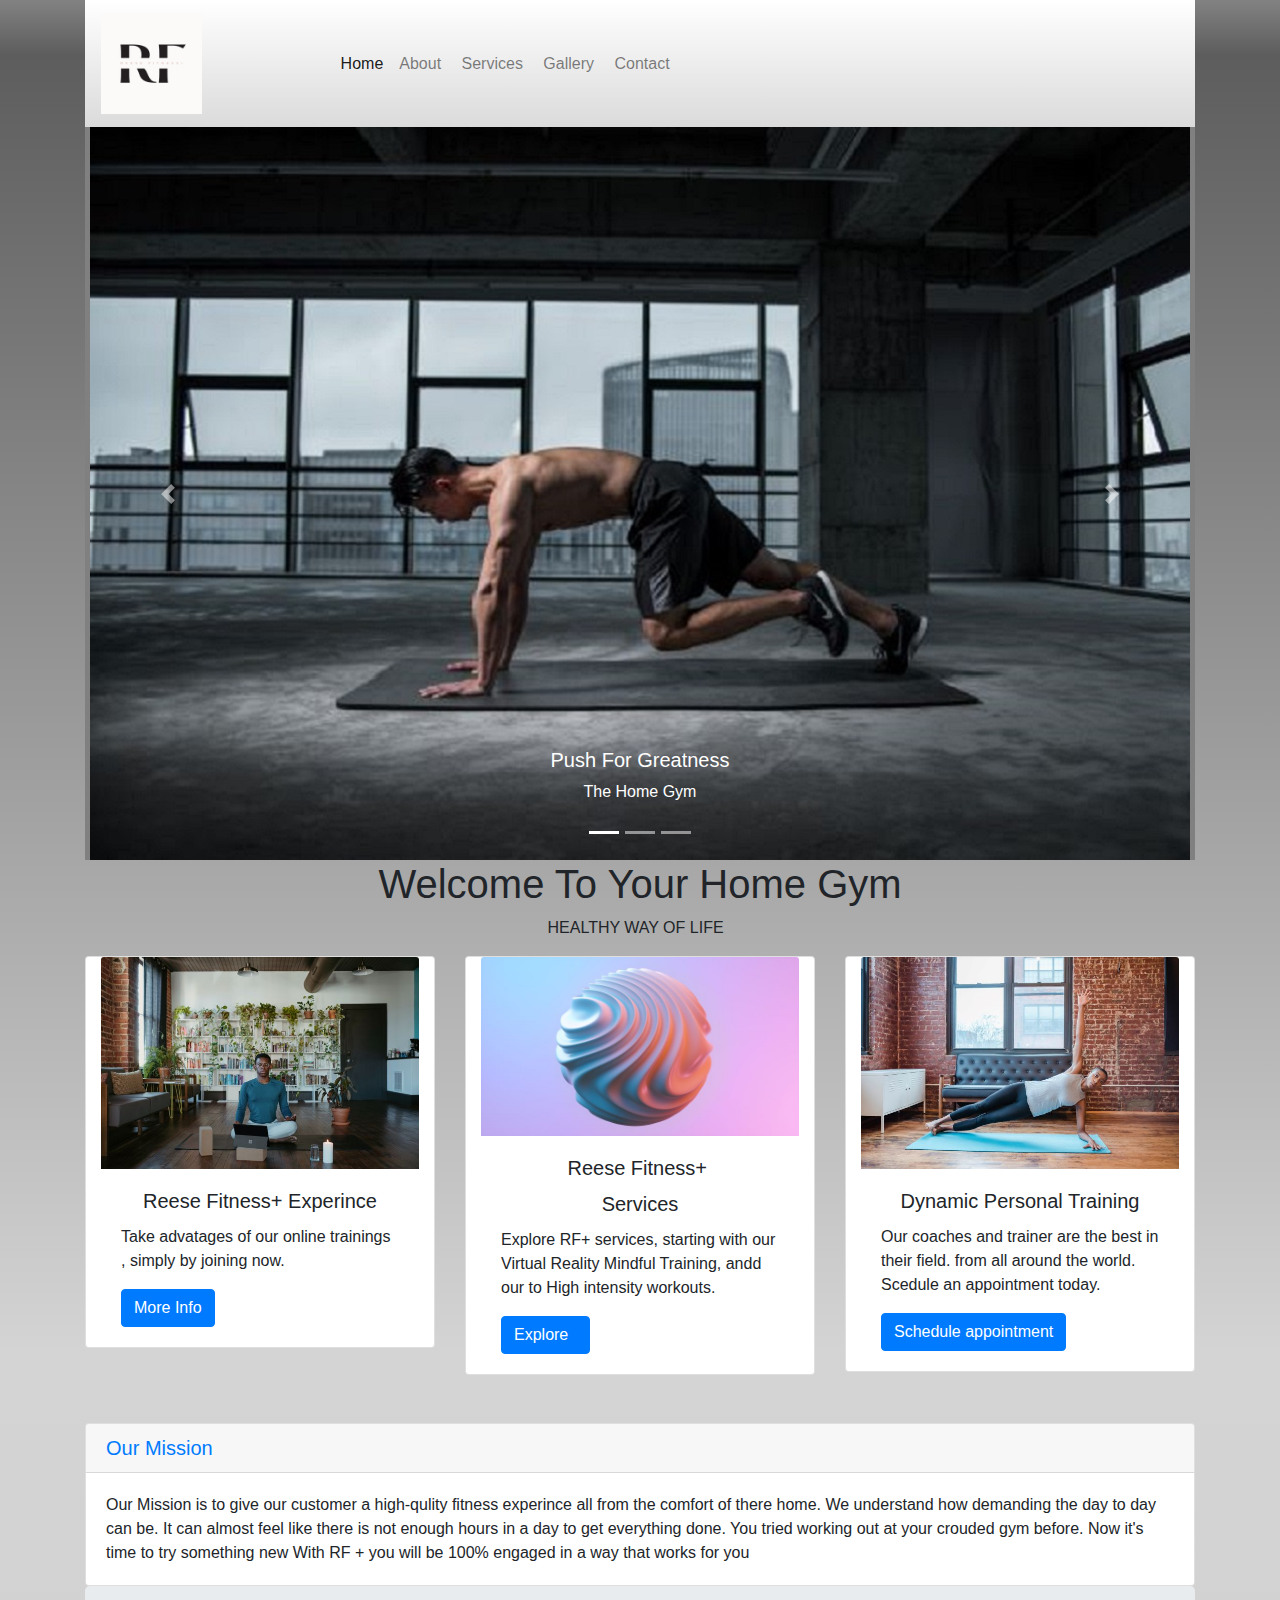
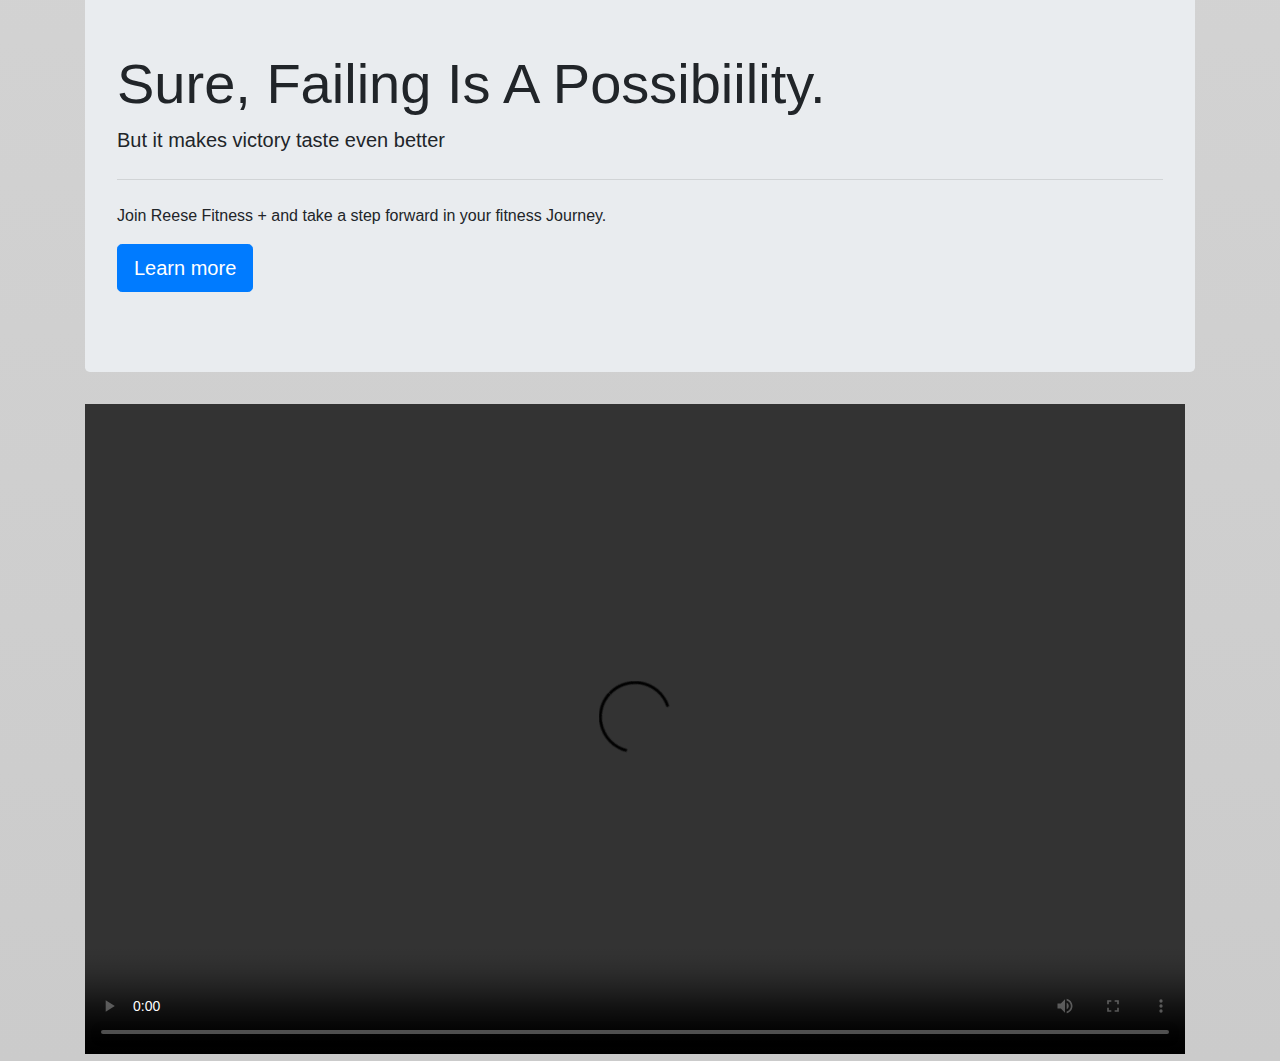
==== index.html @ d22a369f "Add files via upload" ====
<!DOCTYPE html>
<html lang="en">
  <head>
    <meta charset="utf-8">
	<meta http-equiv="X-UA-Compatible" content="IE=edge">
	<meta name="viewport" content="width=device-width, initial-scale=1">
    <title>Home</title>
    <!-- Bootstrap -->
	<link href="css/bootstrap-4.4.1.css" rel="stylesheet">
	<link href="styles.css" rel="stylesheet" type="text/css">
	<link href="css/styles.css" rel="stylesheet" type="text/css">
  </head>
  <body>
  	<div class="container-fluid">
  	  <div class="container">
  	    <nav class="navbar navbar-expand-lg navbar-light bg-light"> <a class="navbar-brand" href="index.html"><img src="images/1.png" alt="" width="101" height="100" class="img-fluid"></a>
  	      <button class="navbar-toggler" type="button" data-toggle="collapse" data-target="#navbarSupportedContent1" aria-controls="navbarSupportedContent1" aria-expanded="false" aria-label="Toggle navigation"> <span class="navbar-toggler-icon"></span> </button>
  	      <div class="collapse navbar-collapse" id="navbarSupportedContent1">
  	        <ul class="navbar-nav mr-auto">
  	          <li class="nav-item active"> <a class="nav-link" href="index.html">Home <span class="sr-only">(current)</span></a> </li>
  	          <li class="nav-item"> <a class="nav-link" href="about.html">About&nbsp;</a> </li>
  	          <li class="nav-item"> <a class="nav-link" href="Services.html">Services&nbsp;</a></li>
  	          <li class="nav-item"> <a class="nav-link" href="gallery.html">Gallery&nbsp;</a></li>
  	          <li class="nav-item"> <a class="nav-link" href="contact.html">Contact&nbsp;</a></li>
            </ul>
</div>
        </nav>
  	    <div id="carouselExampleIndicators1" class="carousel slide" data-ride="carousel" style="background-color: grey">
  	      <ol class="carousel-indicators">
  	        <li data-target="#carouselExampleIndicators1" data-slide-to="0" class="active"></li>
  	        <li data-target="#carouselExampleIndicators1" data-slide-to="1"></li>
  	        <li data-target="#carouselExampleIndicators1" data-slide-to="2"></li>
          </ol>
  	      <div class="carousel-inner" role="listbox">
  	        <div class="carousel-item active"> <img class="d-block mx-auto" src="images/pic7.jpg" alt="First slide">
  	          <div class="carousel-caption">
  	            <h5>Push For Greatness</h5>
  	            <p>The Home Gym</p>
              </div>
            </div>
  	        <div class="carousel-item"> <img class="d-block mx-auto" src="images/pic(1).jpg" alt="Second slide">
  	          <div class="carousel-caption">
  	            <h5>Were you Belong</h5>
  	            <p>Personal Fitness Gym</p>
              </div>
            </div>
  	        <div class="carousel-item"> <img class="d-block mx-auto" src="images/pic10.jpg" alt="Third slide">
  	          <div class="carousel-caption">
  	            <h5>Were You Belong</h5>
  	            <p>Personal Fitness Gym</p>
              </div>
            </div>
          </div>
  	      <a class="carousel-control-prev" href="#carouselExampleIndicators1" role="button" data-slide="prev"> <span class="carousel-control-prev-icon" aria-hidden="true"></span> <span class="sr-only">Previous</span> </a> <a class="carousel-control-next" href="#carouselExampleIndicators1" role="button" data-slide="next"> <span class="carousel-control-next-icon" aria-hidden="true"></span> <span class="sr-only">Next</span> </a> </div>
<h1 class="text-center">Welcome To Your Home Gym</h1>
        <p class="text-center">HEALTHY WAY OF LIFE&nbsp;&nbsp;</p>
        <div class="row">
          <div class="col-md-4">
            <div class="card col-md-12"> <img class="card-img-top" src="images/pic8).jpg" alt="Card image cap">
              <div class="card-body">
                <h5 class="card-title text-center">Reese Fitness+ Experince</h5>
                <p class="card-text">Take advatages of our online trainings , simply by joining now.&nbsp; &nbsp;</p>
              <a href="about.html" class="btn btn-primary">More Info</a> </div>
            </div>
          </div>
          <div class="col-md-4">
            <div class="card col-md-12"> <img class="card-img-top" src="images/pic6.jpg" alt="Card image cap">
              <div class="card-body">
                <h5 class="card-title text-center">Reese Fitness+&nbsp;</h5>
                <h5 class="card-title text-center">Services</h5>
<p class="card-text">Explore RF+ services, starting with our Virtual Reality Mindful Training, andd our  to High intensity workouts. </p>
                <a href="Services.html" class="btn btn-primary">Explore&nbsp;&nbsp;</a> </div>
            </div>
          </div>
          <div class="col-md-4">
            <div class="card col-md-12"> <img class="card-img-top" src="images/pic9.jpg" alt="Card image cap">
              <div class="card-body">
                <h5 class="card-title text-center">Dynamic Personal Training</h5>
                <p class="card-text">Our coaches and trainer are the best in their field. from all around the world. Scedule an appointment today. </p>
              <a href="contact.html" class="btn btn-primary">Schedule appointment</a> </div>
            </div>
          </div>
        </div>
		<br>
		<br>
        <div id="accordion1" role="tablist">
          <div class="card">
            <div class="card-header" role="tab" id="headingOne1">
              <h5 class="mb-0"> <a data-toggle="collapse" href="#collapseOne1" role="button" aria-expanded="true" aria-controls="collapseOne1"> Our Mission&nbsp; </a> </h5>
            </div>
            <div id="collapseOne1" class="collapse show" role="tabpanel" aria-labelledby="headingOne1" data-parent="#accordion1">
              <div class="card-body">Our Mission is to give our customer a high-qulity fitness experince all from the comfort of there home. We understand how demanding the day to day can be. It can almost feel like there is not enough hours in a day to get everything done. You tried working out at your crouded gym before. Now it's time to try something new With RF + you will be 100% engaged in a way that works for you  </div>
            </div>
          </div>
      
            </div>
        <div class="jumbotron">
          <h1 class="display-4">Sure, Failing Is A Possibiility.</h1>
          <p class="lead">But it makes victory taste even better </p>
          <hr class="my-4">
          <p>Join Reese Fitness + and   take a step forward  in your fitness Journey.</p>
          <p class="lead"> <a class="btn btn-primary btn-lg" href="Services.html" role="button">Learn more</a> </p>
        </div>
		  
       		<video width="1100" height="650" controls autoplay>
      		<source src="images/vid.mp4">
    </video>
        
      </div>
        
          </div>
        

  	<!-- body code goes here -->


	<!-- jQuery (necessary for Bootstrap's JavaScript plugins) --> 
  <script src="js/jquery-3.4.1.min.js"></script>

	<!-- Include all compiled plugins (below), or include individual files as needed -->
	<script src="js/popper.min.js"></script> 
  <script src="js/bootstrap-4.4.1.js"></script>
  </body>
</html>
---- css/styles.css ----
@charset "utf-8";


.main{
	width:96;
	margin-left:auto;
	margin-right:auto;
}
.body{
	font-family: lato;
	color: #9CB4C8;
	margin: 0px;
	background-color: #597790;
	font-style: normal;
	font-weight: 300;
}
.clearfix::after {
  content: "";
  clear: both;
  display: table;
}
.container-featured{
	margin:2%;
	
}
.feature-images{
	display: block;
	width: 100%;
}
#pic1{
	   background-image:
	   url("../images/pic1.jpg");
}
#pic2{
	background-image: url("../images/pic2.jpg");
	
}
#pic3{
	background-image: url("../images/pic3.jpg");
}
#pic4{
	background-image: url("../images/pic3.jpg");
}
.featured-img{
	width: 150px;
	border-radius: 100%;
	height: 150px;
	background-size: cover;
	margin-left: auto;
	border-style:solid;
	border-width: thick;
	
}
.featured{
	width: 48%;
	margin-left: 1%;
	margin-right: 1%;
	float: left;
	-webkit-box-sizing: border-box;
	-moz-box-sizing: border-box;

}
#topic-one-img{
	width: 100%;
	background-image: URL("../images/pic1.jpg");
	background-size: cover;
	height:300px;
}
#topic-two-img{
	width: 100%;
	background-img: url(../images/pic2jpg;);
	background-size: cover;
	height: 300px;
}
.footer{
	width: 100%;
	background: #5A6773;
	padding: 20px;
	box-sizing: border-box;
}
@media screen  and (min-width:768px){
	nav a {
		width: 20%;
		float: left
}
	topic-two-img{
		width: 48%;
		float: left;
		margin-right: 2%;
		margin-bottom: 20px;
	}
	
		
	}
	.topic-one {
		margin-bottom: 20px;
		width: 80%;
		margin-right:auto;
		margin-left: auto;
	}
@media screen and (min-width:960px){
	.container-featured{
		width: 48%;
		margin-left: 1%;
		margin-right: 1%;
		float: left;
	}
}
@media screen and (min-width:960px){
	.container-featured{
		width:48%;
		margin-left: 1%;
		margin-right:auto;
		margin-left: auto;
	}
}
@media screen and (min-width:960px){
	.container-featured{
		float:left;
		margin-left:1%;
		margin-right: 1%;
		-webkit-box-sizing: border-box;
		-moz-box-sizing: border-box;
		box-sizing: border-box;
		width: 48;
	
	}
}
.topic-one{
	widows: 48%;
	margin-right: 1%;
	margin-left: 1%;
	float: left;
}
.topic-two {
	widows: 48%;
	margin-left: 1%;
	margin-right: 1%;
	float: left;
}
#topic-one-img{
	width: 100%
	
}
#topic-two-img{
	width: 100%;
}


.container-fluid {
    background-image: -webkit-linear-gradient(270deg,rgba(130,130,130,1.00) 0%,rgba(94,93,93,1.00) 2.07%,rgba(157,157,157,0.44) 50.78%,rgba(203,203,203,1.00) 100%);
    background-image: -moz-linear-gradient(270deg,rgba(130,130,130,1.00) 0%,rgba(94,93,93,1.00) 2.07%,rgba(157,157,157,0.44) 50.78%,rgba(203,203,203,1.00) 100%);
    background-image: -o-linear-gradient(270deg,rgba(130,130,130,1.00) 0%,rgba(94,93,93,1.00) 2.07%,rgba(157,157,157,0.44) 50.78%,rgba(203,203,203,1.00) 100%);
    background-image: linear-gradient(180deg,rgba(130,130,130,1.00) 0%,rgba(94,93,93,1.00) 2.07%,rgba(157,157,157,0.44) 50.78%,rgba(203,203,203,1.00) 100%);
}
.container-fluid .container .navbar.navbar-expand-lg.navbar-light.bg-light {
    background-image: -webkit-linear-gradient(270deg,rgba(255,255,255,1.00) 0%,rgba(164,162,162,0.35) 100%);
    background-image: -moz-linear-gradient(270deg,rgba(255,255,255,1.00) 0%,rgba(164,162,162,0.35) 100%);
    background-image: -o-linear-gradient(270deg,rgba(255,255,255,1.00) 0%,rgba(164,162,162,0.35) 100%);
    background-image: linear-gradient(180deg,rgba(255,255,255,1.00) 0%,rgba(164,162,162,0.35) 100%);
}
.card.col-md-12 .card-body .btn.btn-primary {
    text-align: center;
}
.container-fluid .container form {
    background-image: -webkit-linear-gradient(270deg,rgba(255,255,255,1.00) 0%,rgba(168,168,168,1.00) 44.56%,rgba(172,170,170,1.00) 100%);
    background-image: -moz-linear-gradient(270deg,rgba(255,255,255,1.00) 0%,rgba(168,168,168,1.00) 44.56%,rgba(172,170,170,1.00) 100%);
    background-image: -o-linear-gradient(270deg,rgba(255,255,255,1.00) 0%,rgba(168,168,168,1.00) 44.56%,rgba(172,170,170,1.00) 100%);
    background-image: linear-gradient(180deg,rgba(255,255,255,1.00) 0%,rgba(168,168,168,1.00) 44.56%,rgba(172,170,170,1.00) 100%);
}
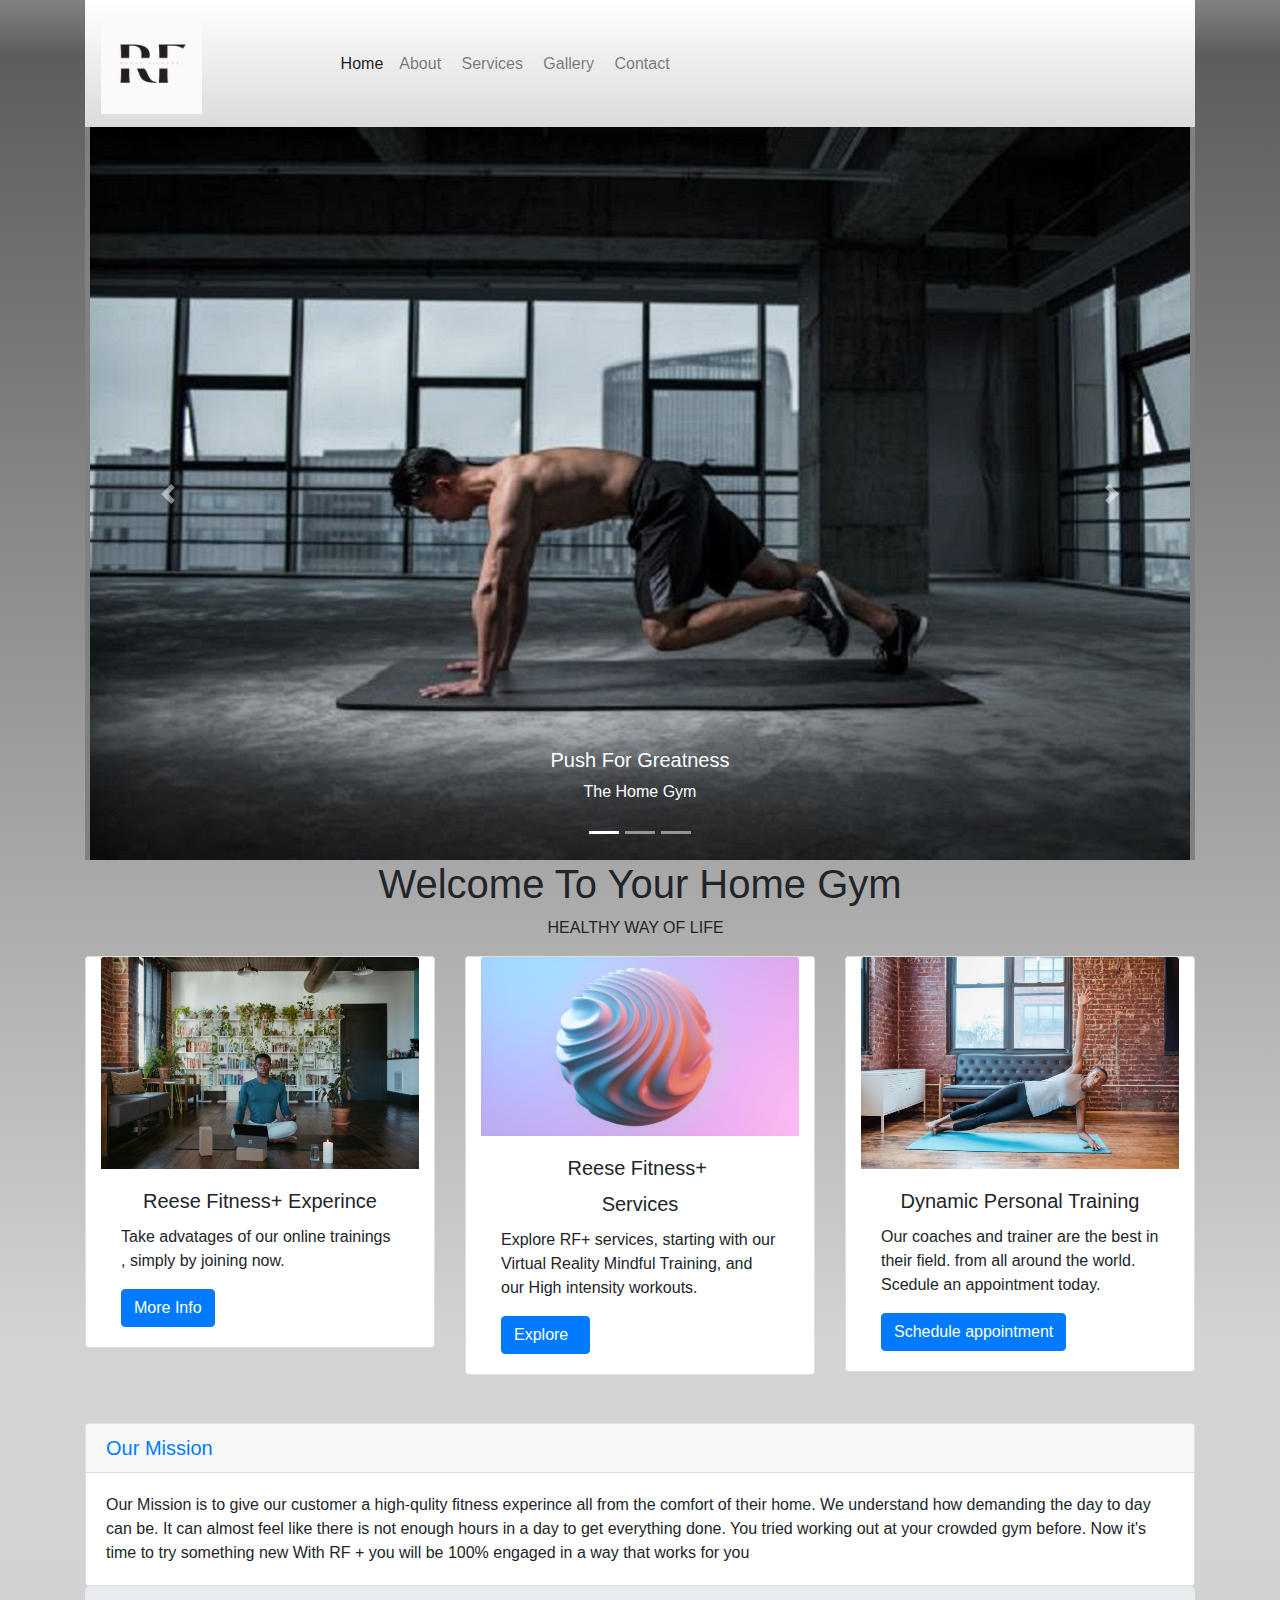
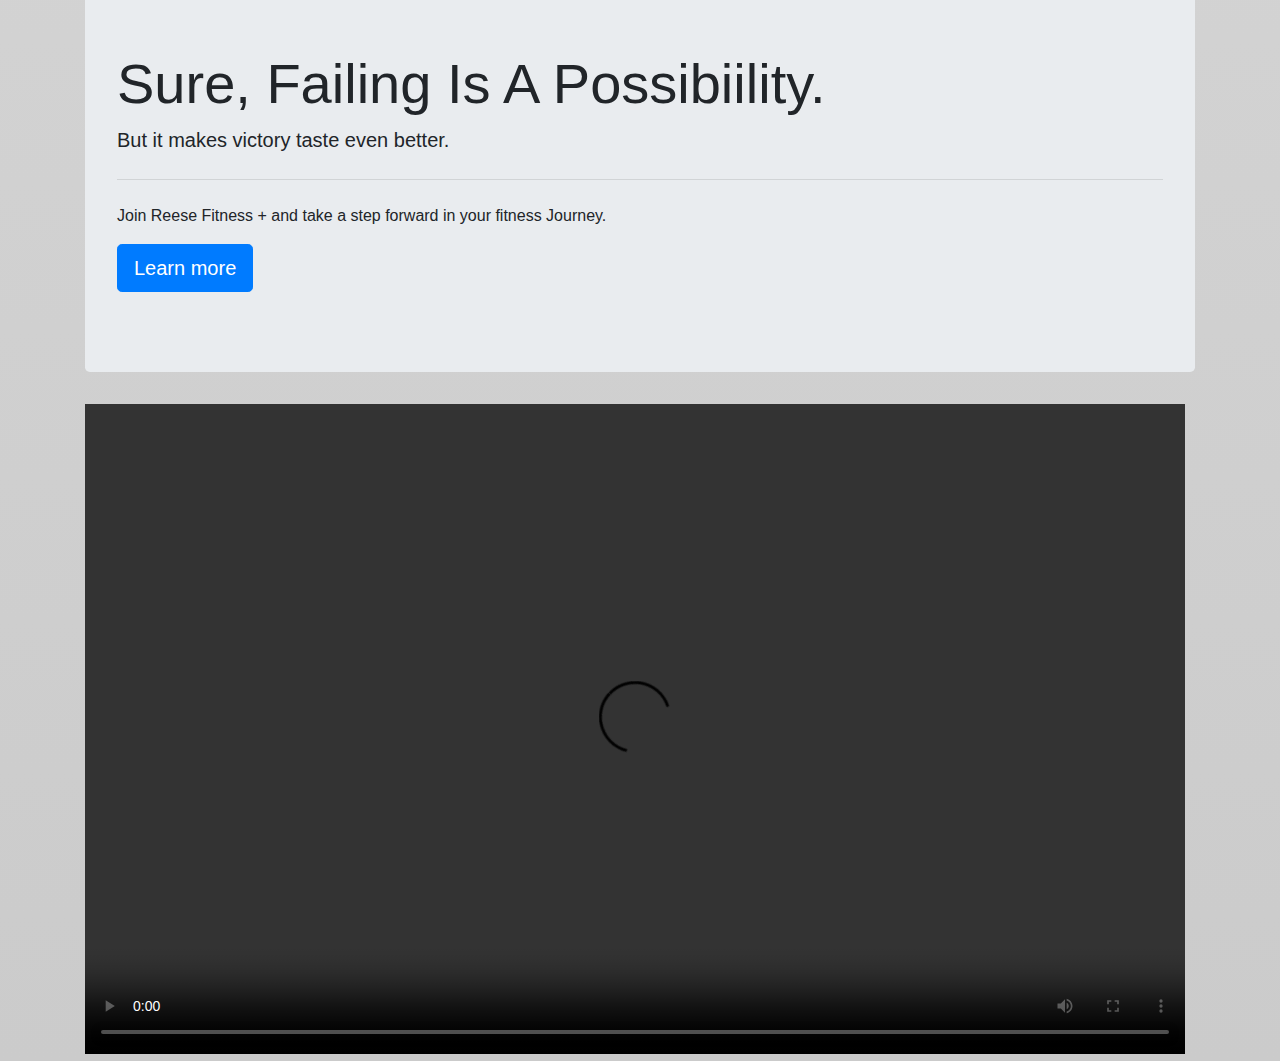
==== commit 36941586: "Update index.html" ====
--- a/index.html
+++ b/index.html
@@ -68,7 +68,7 @@
               <div class="card-body">
                 <h5 class="card-title text-center">Reese Fitness+&nbsp;</h5>
                 <h5 class="card-title text-center">Services</h5>
-<p class="card-text">Explore RF+ services, starting with our Virtual Reality Mindful Training, andd our  to High intensity workouts. </p>
+<p class="card-text">Explore RF+ services, starting with our Virtual Reality Mindful Training, and our High intensity workouts. </p>
                 <a href="Services.html" class="btn btn-primary">Explore&nbsp;&nbsp;</a> </div>
             </div>
           </div>
@@ -89,14 +89,14 @@
               <h5 class="mb-0"> <a data-toggle="collapse" href="#collapseOne1" role="button" aria-expanded="true" aria-controls="collapseOne1"> Our Mission&nbsp; </a> </h5>
             </div>
             <div id="collapseOne1" class="collapse show" role="tabpanel" aria-labelledby="headingOne1" data-parent="#accordion1">
-              <div class="card-body">Our Mission is to give our customer a high-qulity fitness experince all from the comfort of there home. We understand how demanding the day to day can be. It can almost feel like there is not enough hours in a day to get everything done. You tried working out at your crouded gym before. Now it's time to try something new With RF + you will be 100% engaged in a way that works for you  </div>
+              <div class="card-body">Our Mission is to give our customer a high-qulity fitness experince all from the comfort of their home. We understand how demanding the day to day can be. It can almost feel like there is not enough hours in a day to get everything done. You tried working out at your crowded gym before. Now it's time to try something new With RF + you will be 100% engaged in a way that works for you  </div>
             </div>
           </div>
       
             </div>
         <div class="jumbotron">
           <h1 class="display-4">Sure, Failing Is A Possibiility.</h1>
-          <p class="lead">But it makes victory taste even better </p>
+          <p class="lead">But it makes victory taste even better. </p>
           <hr class="my-4">
           <p>Join Reese Fitness + and   take a step forward  in your fitness Journey.</p>
           <p class="lead"> <a class="btn btn-primary btn-lg" href="Services.html" role="button">Learn more</a> </p>
@@ -121,4 +121,4 @@
 	<script src="js/popper.min.js"></script> 
   <script src="js/bootstrap-4.4.1.js"></script>
   </body>
-</html>+</html>
